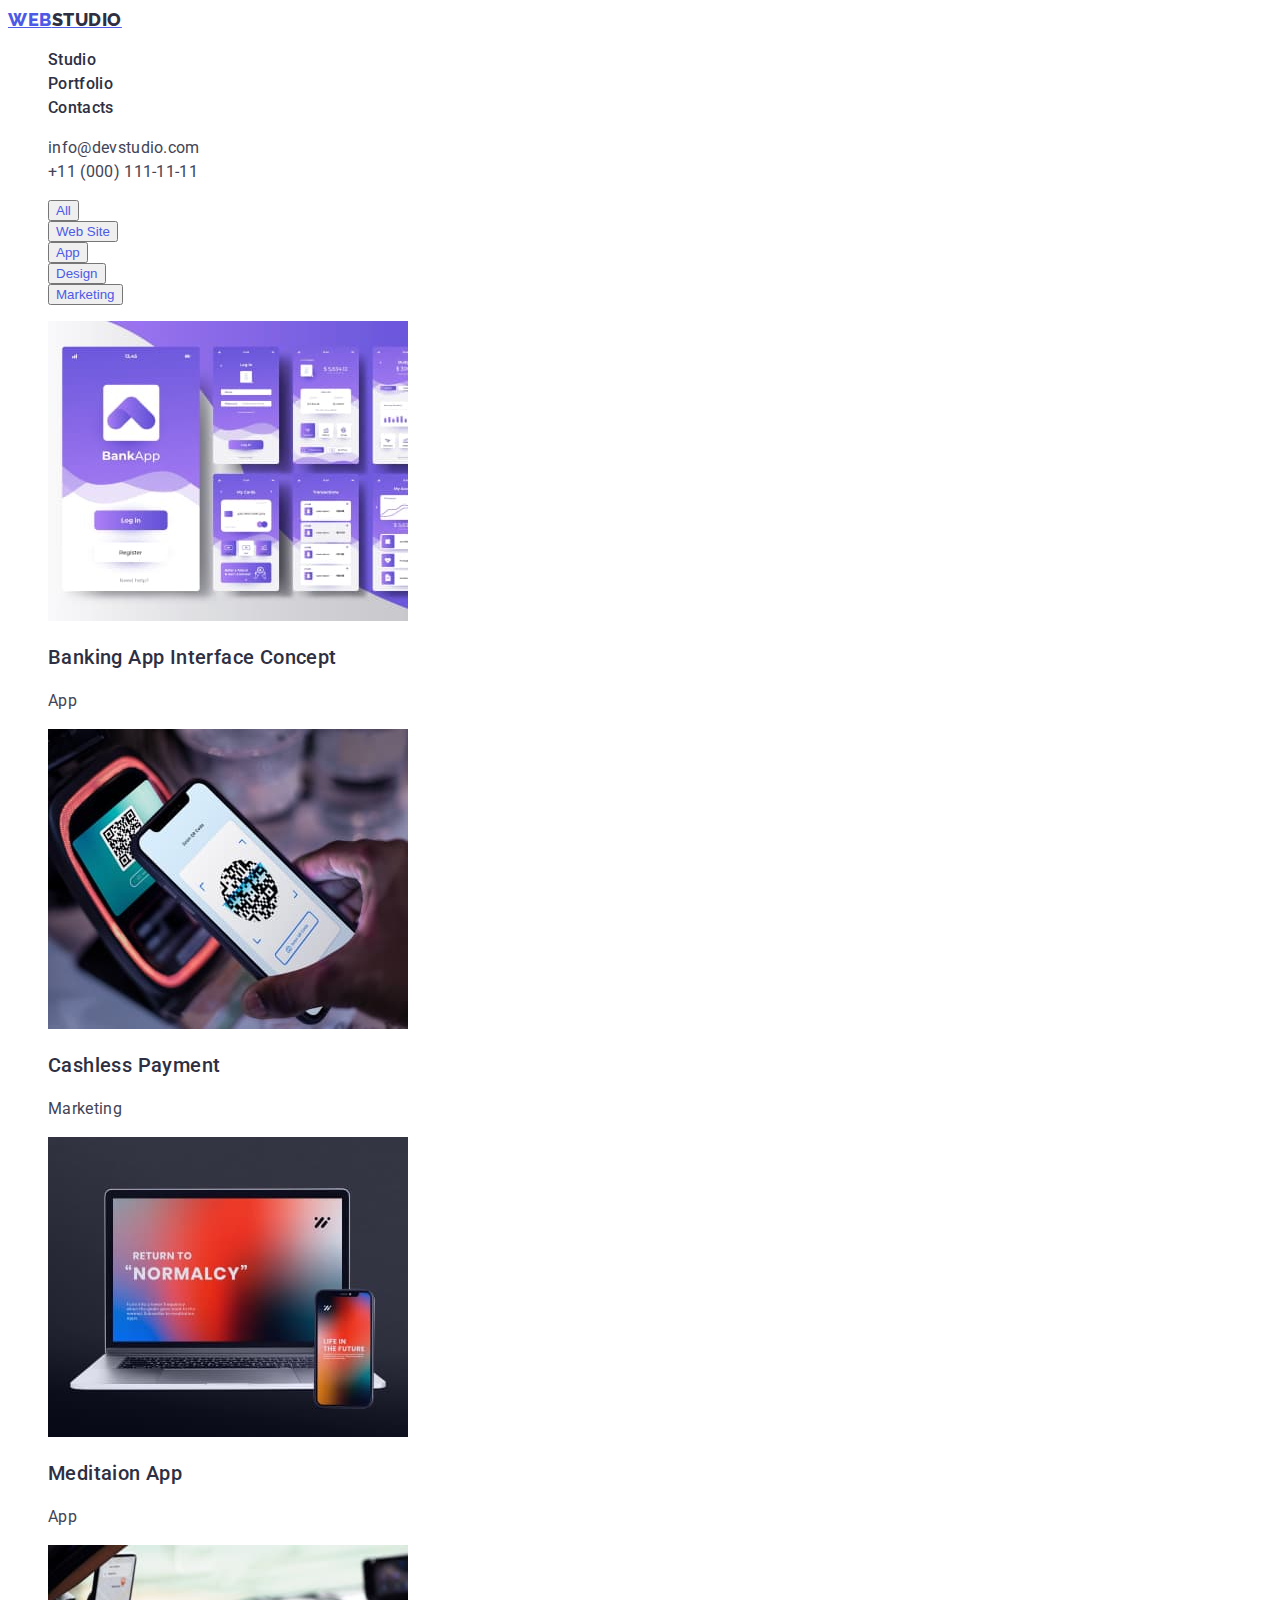
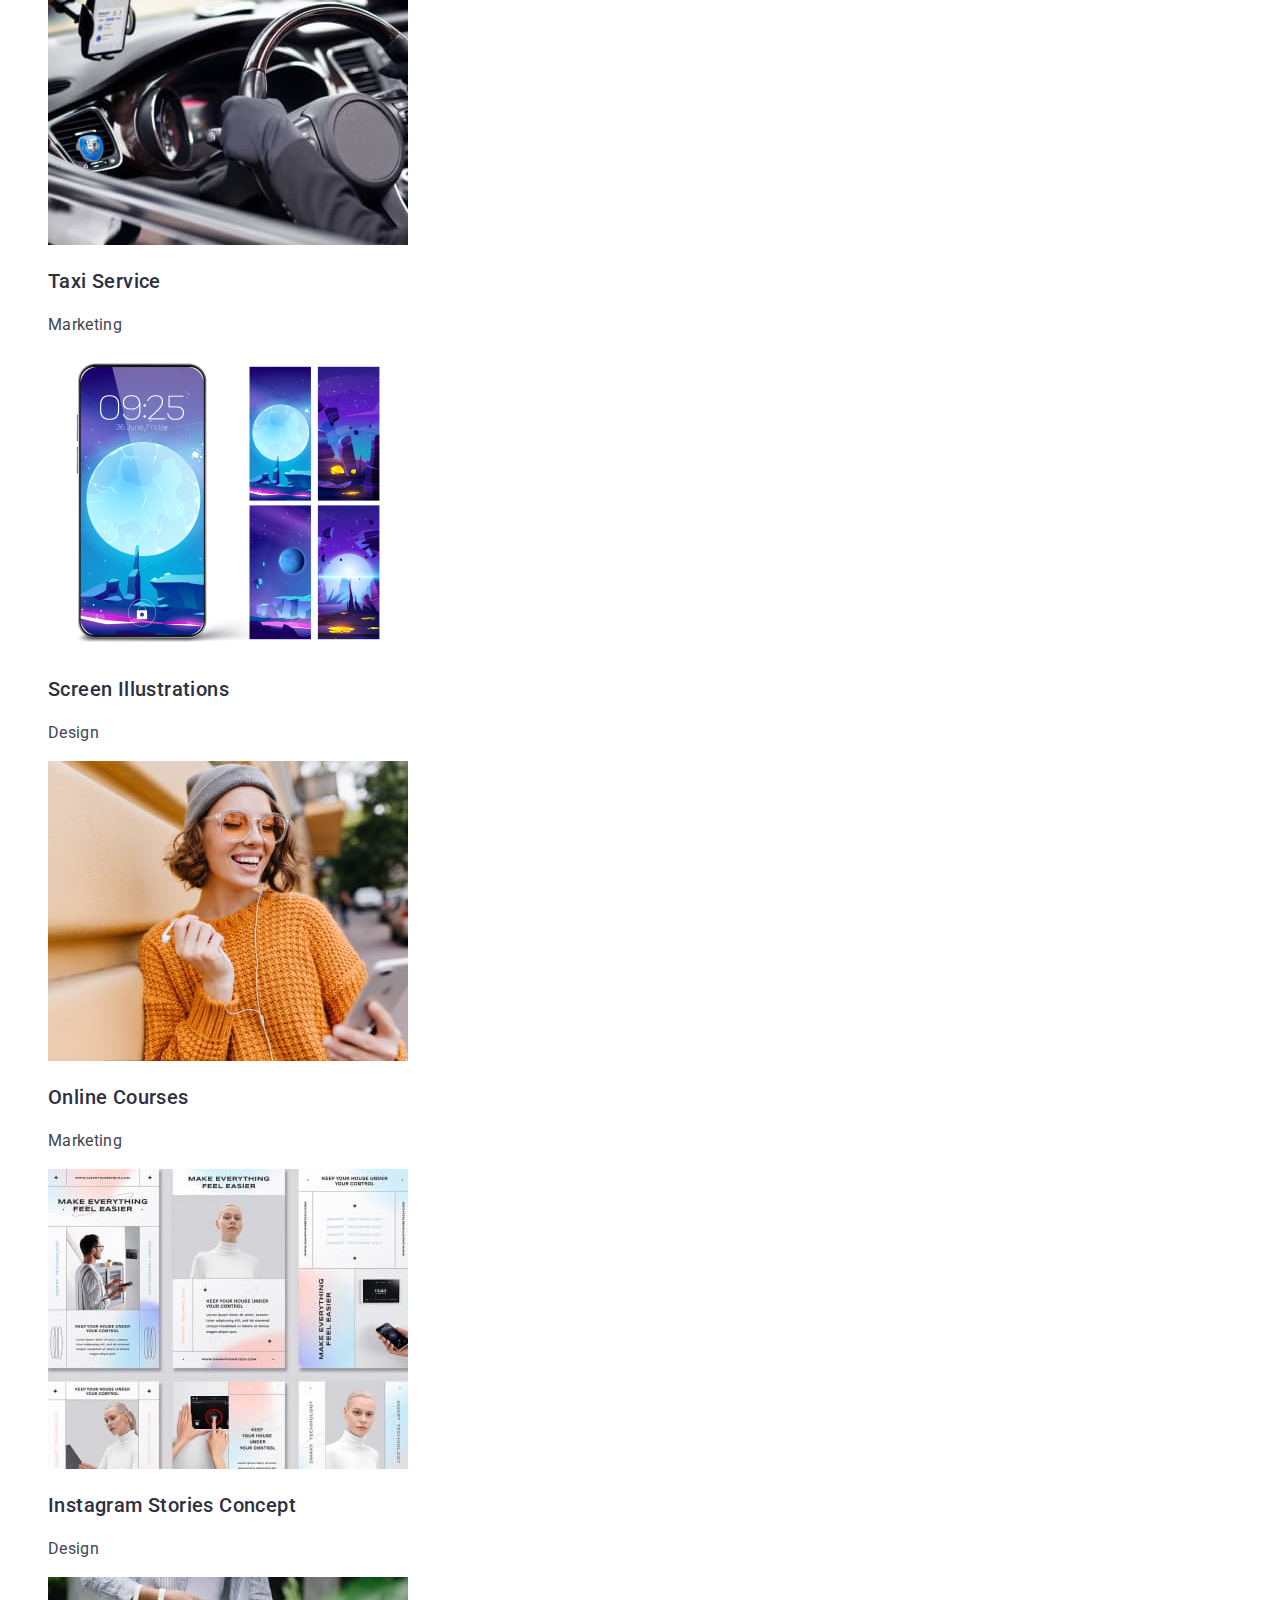
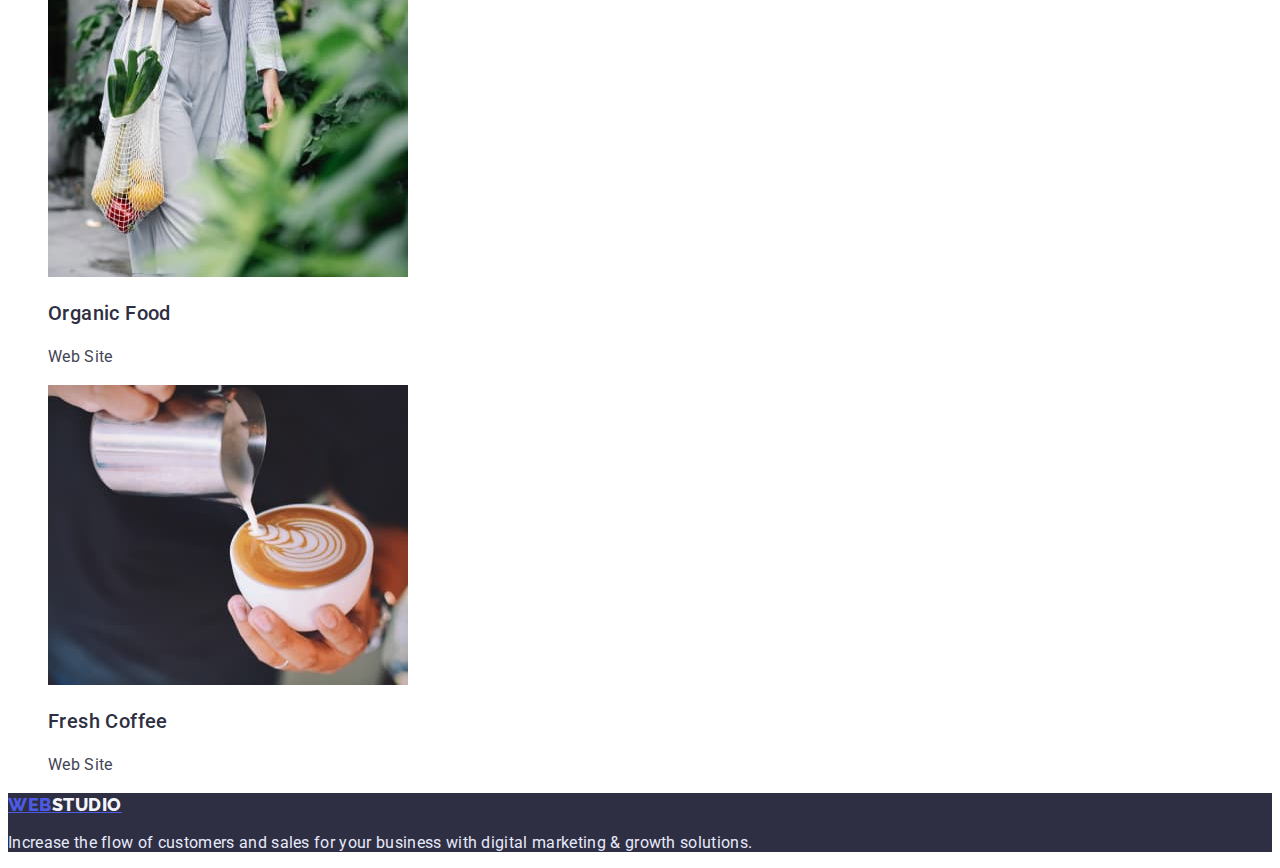
==== portfolio.html @ ec276dd4 "Додає друге ДЗ" ====
<!DOCTYPE html>
<html lang="en">

<head>
    <meta charset="UTF-8">
    <meta http-equiv="X-UA-Compatible" content="IE=edge">
    <meta name="viewport" content="width=device-width, initial-scale=1.0">
    <title>Портфоліо</title>
    <link rel="preconnect" href="https://fonts.googleapis.com">
    <link rel="preconnect" href="https://fonts.gstatic.com" crossorigin>
    <link
        href="https://fonts.googleapis.com/css2?family=Raleway:wght@800&family=Roboto:wght@400;500;700;900&display=swap"
        rel="stylesheet">
    <link rel="stylesheet" href="./css/styles.css">

</head>

<body>
    <!-- Header -->
    <header>
        <a href="index.html" class="link logo">WEB<span class="logo-part">STUDIO</span></a>

        <nav>
            <ul class="list nav">
                <li>
                    <a href="index.html" class="list nav-link">Studio</a>
                </li>
                <li>
                    <a href="portfolio.html" class="list nav-link">Portfolio</a>
                </li>
                <li>
                    <a href="#" class="list nav-link">Contacts</a>
                </li>
            </ul>
            <ul class="list contact">
                <li>
                    <a href="mailto:info@devstudio.com" class="list contact-info">info@devstudio.com</a>
                </li>
                <li>
                    <a href="tel:+110001111111" class="list contact-info">+11 (000) 111-11-11</a>
                </li>
            </ul>
        </nav>
    </header>
    <main>
        <section class="but">
            <h2 class="visually-hidden">our services</h2>
            <ul class="list but">
                <li><button type="button" class="list-but cursor"><span class="but-text">All</span></button></li>
                <li><button type="button" class="list-but cursor"><span class="but-text">Web Site</span></button></li>
                <li><button type="button" class="list-but cursor"><span class="but-text">App</span></button></li>
                <li><button type="button" class="list-but cursor"><span class="but-text">Design</span></button></li>
                <li><button type="button" class="list-but cursor"><span class="but-text">Marketing</span></button></li>
            </ul>
        </section>
        <!-- Main service -->
        <section>
            <ul class="list services">
                <li>
                    <img src="img/imgbankapp.jpg" alt="Banking" width="360">
                    <h3 class="services-naam">Banking App Interface Concept</h3>
                    <p class="services-naam-specifics">App</p>
                </li>
                <li>
                    <img src="img/imggsm.jpg" alt="GSM" width="360">
                    <h3 class="services-naam">Cashless Payment</h3>
                    <p class="services-naam-specifics">Marketing</p>
                </li>
                <li>
                    <img src="img/imglaptop.jpg" alt="laptop" width="360">
                    <h3 class="services-naam">Meditaion App</h3>
                    <p class="services-naam-specifics">App</p>
                </li>

                <li>
                    <img src="img/imgauto.jpg" alt="auto" width="360">
                    <h3 class="services-naam">Taxi Service</h3>
                    <p class="services-naam-specifics">Marketing</p>
                </li>
                <li>
                    <img src="img/imgtelefon.jpg" alt="Screen" width="360">
                    <h3 class="services-naam">Screen Illustrations</h3>
                    <p class="services-naam-specifics">Design</p>
                </li>
                <li>
                    <img src="img/imggirlgms.jpg" alt="Girl gsm" width="360">
                    <h3 class="services-naam">Online Courses</h3>
                    <p class="services-naam-specifics">Marketing</p>
                </li>

                <li>
                    <img src="img/imgmake.jpg" alt="Instagram " width="360">
                    <h3 class="services-naam">Instagram Stories Concept</h3>
                    <p class="services-naam-specifics">Design</p>
                </li>
                <li>
                    <img src="img/imgvegetables.jpg" alt="Organic" width="360">
                    <h3 class="services-naam">Organic Food</h3>
                    <p class="services-naam-specifics">Web Site</p>
                </li>
                <li>
                    <img src="img/imgcoffe.jpg" alt="Coffee" width="360">
                    <h3 class="services-naam">Fresh Coffee</h3>
                    <p class="services-naam-specifics">Web Site</p>
                </li>
            </ul>

        </section>






    </main>
    <footer class="foot">
        <a href="index.html" class="link logo">WEB<span class="logo-part-foot">STUDIO</span></a>

        <p class="foot-info">Increase the flow of customers and sales for your business with digital marketing &
            growth solutions.</p>

    </footer>

</body>

</html>
---- css/styles.css ----
:root {
  --primary-text-color: #2e2f42;
  --primary-white-color: #ffffff;
  --main-light-color: #404bbf;
  --main-font-color: #434455;
  --accent-color: #4d5ae5;
  --secondary-font-color: #e7e9fc;
  --secondory-accent-color: #f4f4fd;
}
body {
  font-family: Roboto;
  color: var(--primary-text-color);
  background-color: var(--primary-white-color);
}
.visually-hidden {
  position: absolute;
  white-space: nowrap;
  width: 1px;
  height: 1px;
  overflow: hidden;
  border: 0;
  padding: 0;
  clip: rect(0 0 0 0);
  clip-path: inset(50%);
  margin: -1px;
}
.list {
  list-style: none;
  text-decoration: none;
}
/* HEDEAR */
.cursor {
  cursor: pointer;
}
.logo {
  font-family: "Raleway";
  font-weight: 800;
  font-size: 18px;
  line-height: 1.33;

  display: flex;
  align-items: center;
  letter-spacing: 0.03em;
  text-transform: uppercase;
  color: var(--accent-color);
}
.logo-part {
  color: var(--primary-text-color);
}
.nav-link {
  font-weight: 500;
  font-size: 16px;
  line-height: 1.5;

  letter-spacing: 0.02em;
  color: var(--primary-text-color);
}
.nav-link:hover,
.nav-link:focus {
  color: var(--main-light-color);
}
.contact-info {
  font-weight: 400;
  font-size: 16px;
  line-height: 1.5;
  letter-spacing: 0.02em;

  color: var(--main-font-color);
}
.contact-info:hover,
.contact-info:focus {
  color: var(--main-light-color);
}
/* MAIN */
.section {
  background-color: var(--primary-text-color);
}
.section-text {
  font-style: normal;
  font-weight: 700;
  font-size: 56px;
  line-height: 1.07;
  text-align: center;
  letter-spacing: 0.02em;
  color: var(--primary-white-color);
}
.section-but {
  font-weight: 500;
  font-size: 16px;
  line-height: 1.5;
  display: flex;
  align-items: center;
  letter-spacing: 0.04em;

  color: var(--primary-white-color);
  background-color: var(--accent-color);
}
.section-but:hover {
  background-color: var(--main-light-color);
}
.title {
  font-weight: 500;
  font-size: 20px;
  line-height: 1.2;

  letter-spacing: 0.02em;
}
.title-informacion {
  font-family: "Roboto";
  font-style: normal;
  font-size: 16px;
  line-height: 1.5;

  letter-spacing: 0.02em;
  color: var(--main-font-color);
}

.description {
  font-weight: 700;
  font-size: 36px;
  line-height: 1.11;
  text-align: center;
  letter-spacing: 0.02em;
}

/* MAIN PORTFOLIO  */
/* but */
.list-but:hover,
.list-but:focus {
  color: var(--secondory-accent-color);
  background-color: var(--main-light-color);
}
.but-text {
  color: var(--accent-color);
}
.but-text:hover {
  color: var(--primary-white-color);
}

/* MAIN SERVICE */
.services-naam {
  font-weight: 500;
  font-size: 20px;
  line-height: 1.2;

  letter-spacing: 0.02em;
}
.services-naam-specifics {
  font-weight: 400;
  font-size: 16px;
  line-height: 1.5;
  letter-spacing: 0.02em;
  color: var(--main-font-color);
}
/* footer */
.foot {
  background-color: var(--primary-text-color);
}

.logo-part-foot {
  color: var(--secondory-accent-color);
}
.foot-info {
  font-weight: 400;
  font-size: 16px;
  line-height: 1.2;

  letter-spacing: 0.02em;
  color: var(--secondary-font-color);
}
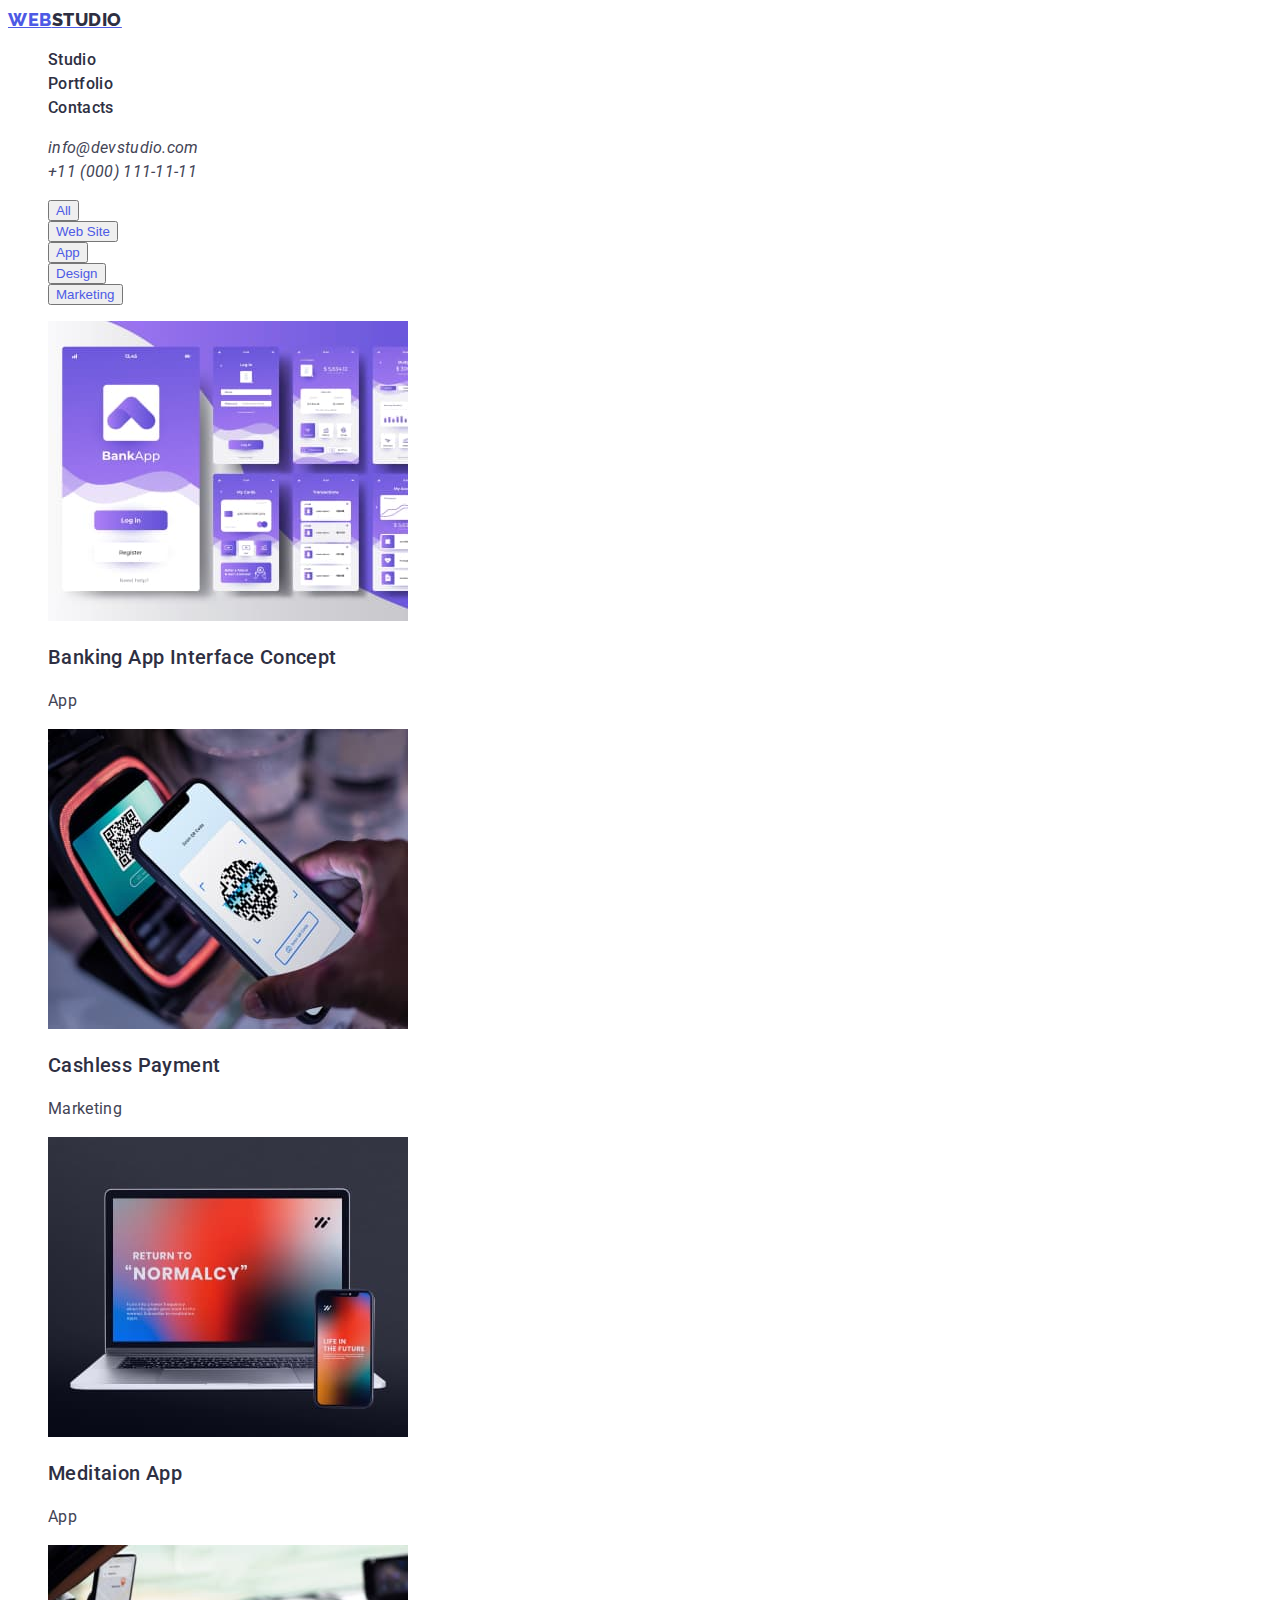
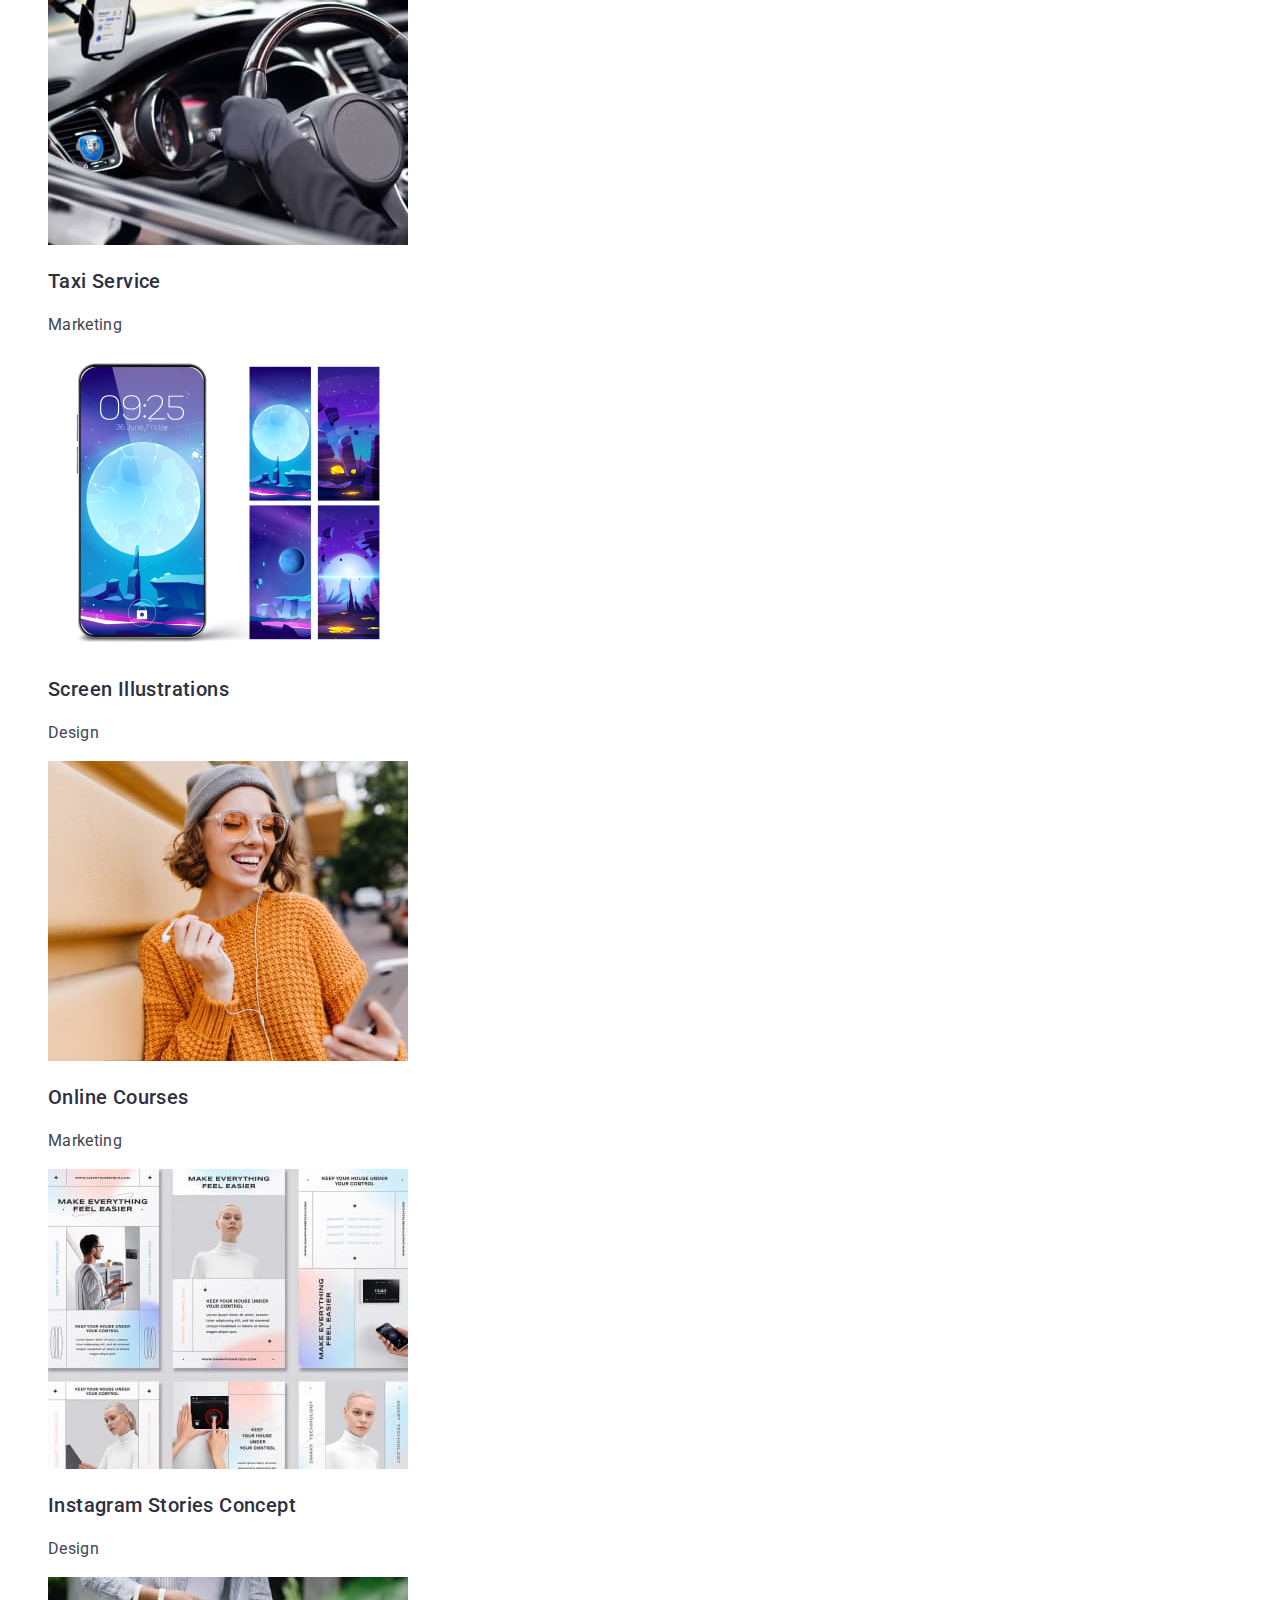
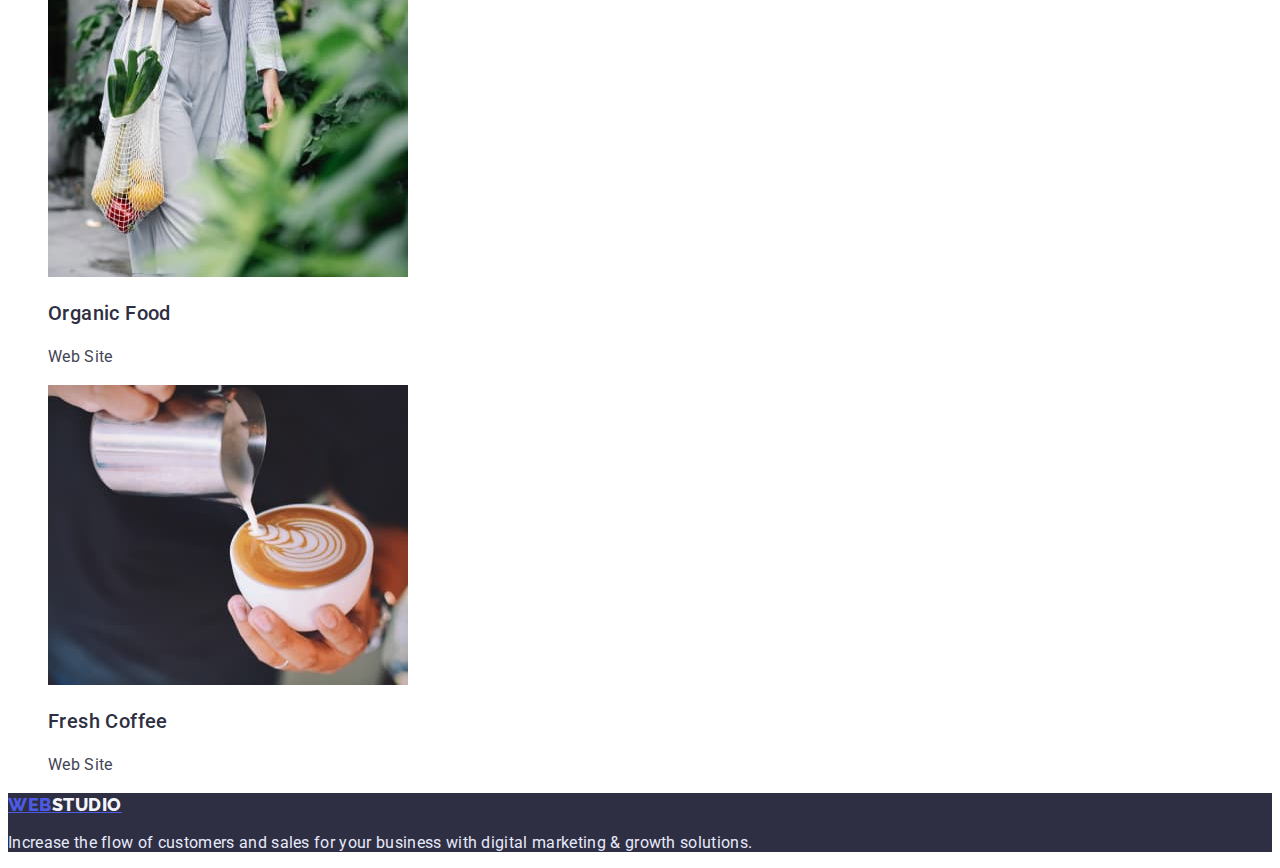
==== commit 53025d88: "Додає друге ДЗ" ====
--- a/portfolio.html
+++ b/portfolio.html
@@ -18,9 +18,10 @@
 <body>
     <!-- Header -->
     <header>
-        <a href="index.html" class="link logo">WEB<span class="logo-part">STUDIO</span></a>
+
 
         <nav>
+            <a href="index.html" class="link logo">WEB<span class="logo-part">STUDIO</span></a>
             <ul class="list nav">
                 <li>
                     <a href="index.html" class="list nav-link">Studio</a>
@@ -32,6 +33,9 @@
                     <a href="#" class="list nav-link">Contacts</a>
                 </li>
             </ul>
+        </nav>
+        <address>
+
             <ul class="list contact">
                 <li>
                     <a href="mailto:info@devstudio.com" class="list contact-info">info@devstudio.com</a>
@@ -40,7 +44,7 @@
                     <a href="tel:+110001111111" class="list contact-info">+11 (000) 111-11-11</a>
                 </li>
             </ul>
-        </nav>
+        </address>
     </header>
     <main>
         <section class="but">
@@ -57,49 +61,49 @@
         <section>
             <ul class="list services">
                 <li>
-                    <img src="img/imgbankapp.jpg" alt="Banking" width="360">
+                    <img src="./img/imgbankapp.jpg" alt="Banking" width="360">
                     <h3 class="services-naam">Banking App Interface Concept</h3>
                     <p class="services-naam-specifics">App</p>
                 </li>
                 <li>
-                    <img src="img/imggsm.jpg" alt="GSM" width="360">
+                    <img src="./img/imggsm.jpg" alt="GSM" width="360">
                     <h3 class="services-naam">Cashless Payment</h3>
                     <p class="services-naam-specifics">Marketing</p>
                 </li>
                 <li>
-                    <img src="img/imglaptop.jpg" alt="laptop" width="360">
+                    <img src="./img/imglaptop.jpg" alt="laptop" width="360">
                     <h3 class="services-naam">Meditaion App</h3>
                     <p class="services-naam-specifics">App</p>
                 </li>
 
                 <li>
-                    <img src="img/imgauto.jpg" alt="auto" width="360">
+                    <img src="./img/imgauto.jpg" alt="auto" width="360">
                     <h3 class="services-naam">Taxi Service</h3>
                     <p class="services-naam-specifics">Marketing</p>
                 </li>
                 <li>
-                    <img src="img/imgtelefon.jpg" alt="Screen" width="360">
+                    <img src="./img/imgtelefon.jpg" alt="Screen" width="360">
                     <h3 class="services-naam">Screen Illustrations</h3>
                     <p class="services-naam-specifics">Design</p>
                 </li>
                 <li>
-                    <img src="img/imggirlgms.jpg" alt="Girl gsm" width="360">
+                    <img src="./img/imggirlgms.jpg" alt="Girl gsm" width="360">
                     <h3 class="services-naam">Online Courses</h3>
                     <p class="services-naam-specifics">Marketing</p>
                 </li>
 
                 <li>
-                    <img src="img/imgmake.jpg" alt="Instagram " width="360">
+                    <img src="./img/imgmake.jpg" alt="Instagram " width="360">
                     <h3 class="services-naam">Instagram Stories Concept</h3>
                     <p class="services-naam-specifics">Design</p>
                 </li>
                 <li>
-                    <img src="img/imgvegetables.jpg" alt="Organic" width="360">
+                    <img src="./img/imgvegetables.jpg" alt="Organic" width="360">
                     <h3 class="services-naam">Organic Food</h3>
                     <p class="services-naam-specifics">Web Site</p>
                 </li>
                 <li>
-                    <img src="img/imgcoffe.jpg" alt="Coffee" width="360">
+                    <img src="./img/imgcoffe.jpg" alt="Coffee" width="360">
                     <h3 class="services-naam">Fresh Coffee</h3>
                     <p class="services-naam-specifics">Web Site</p>
                 </li>
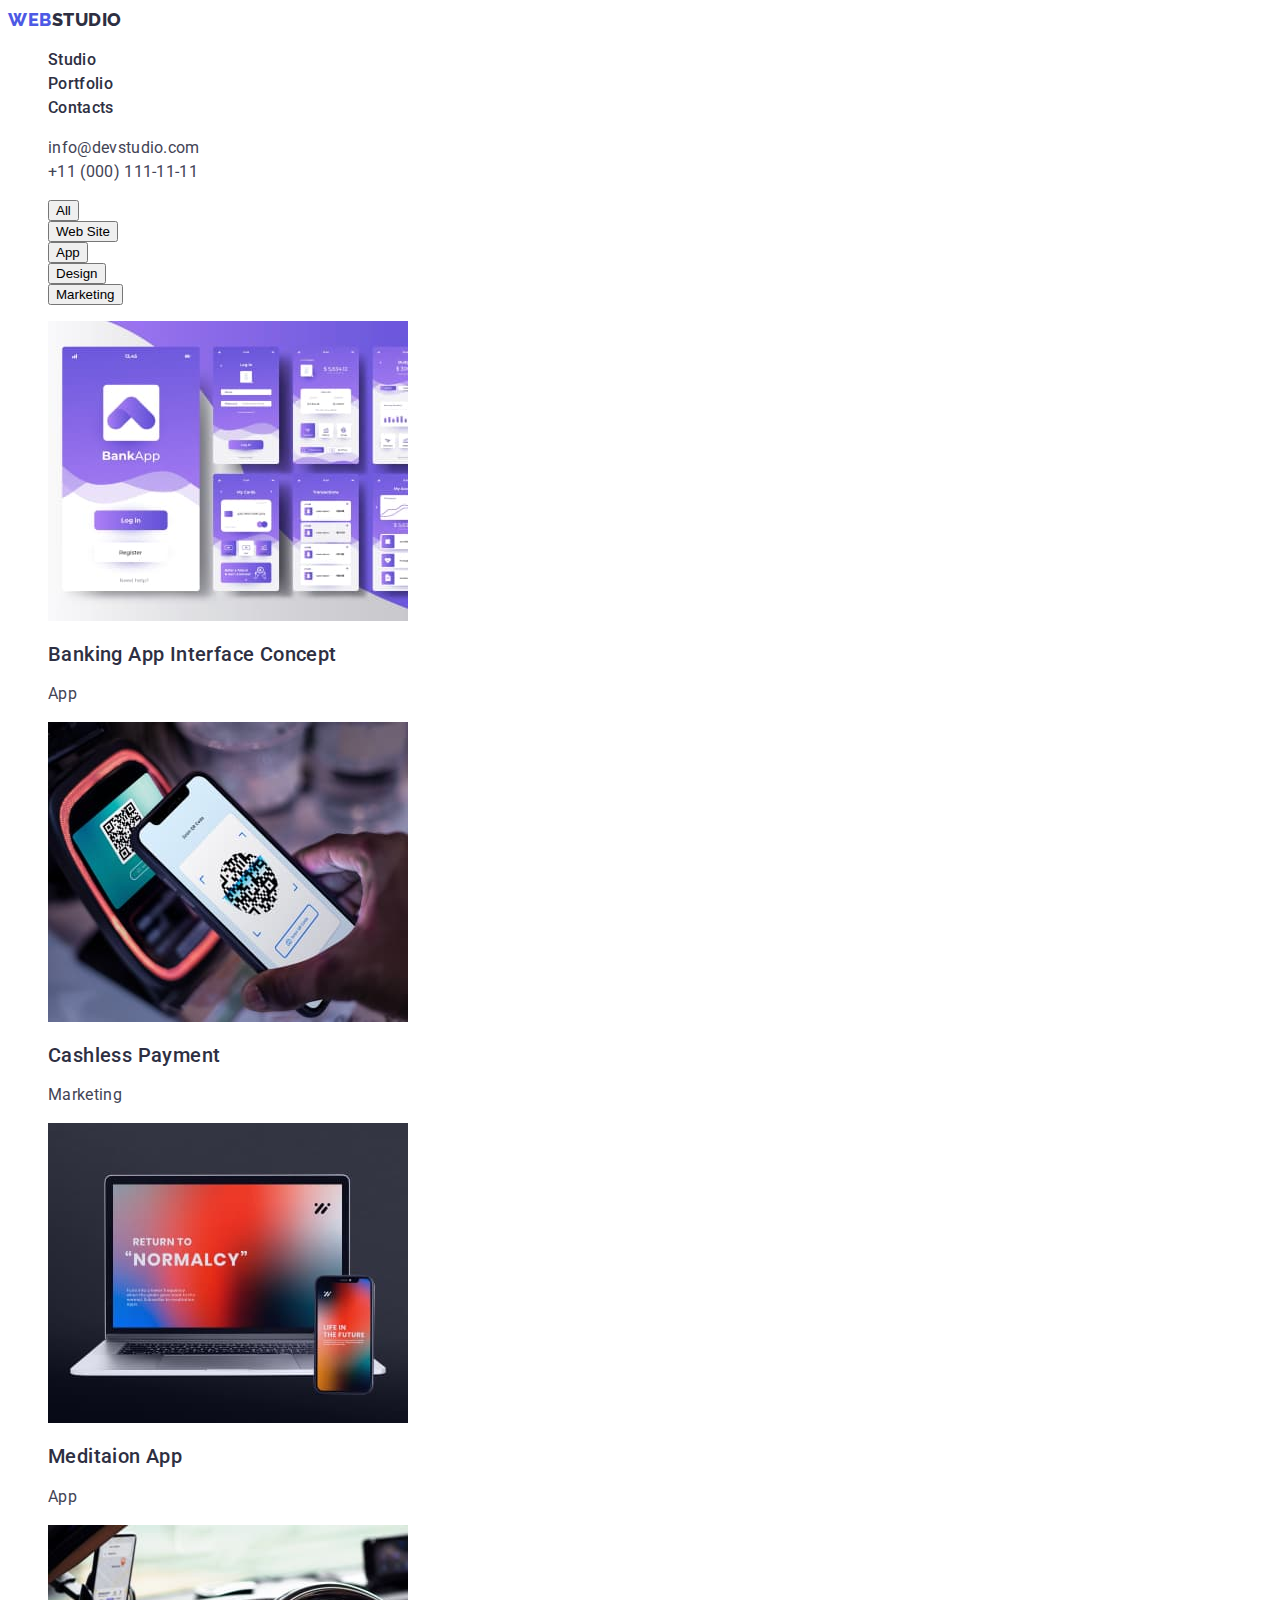
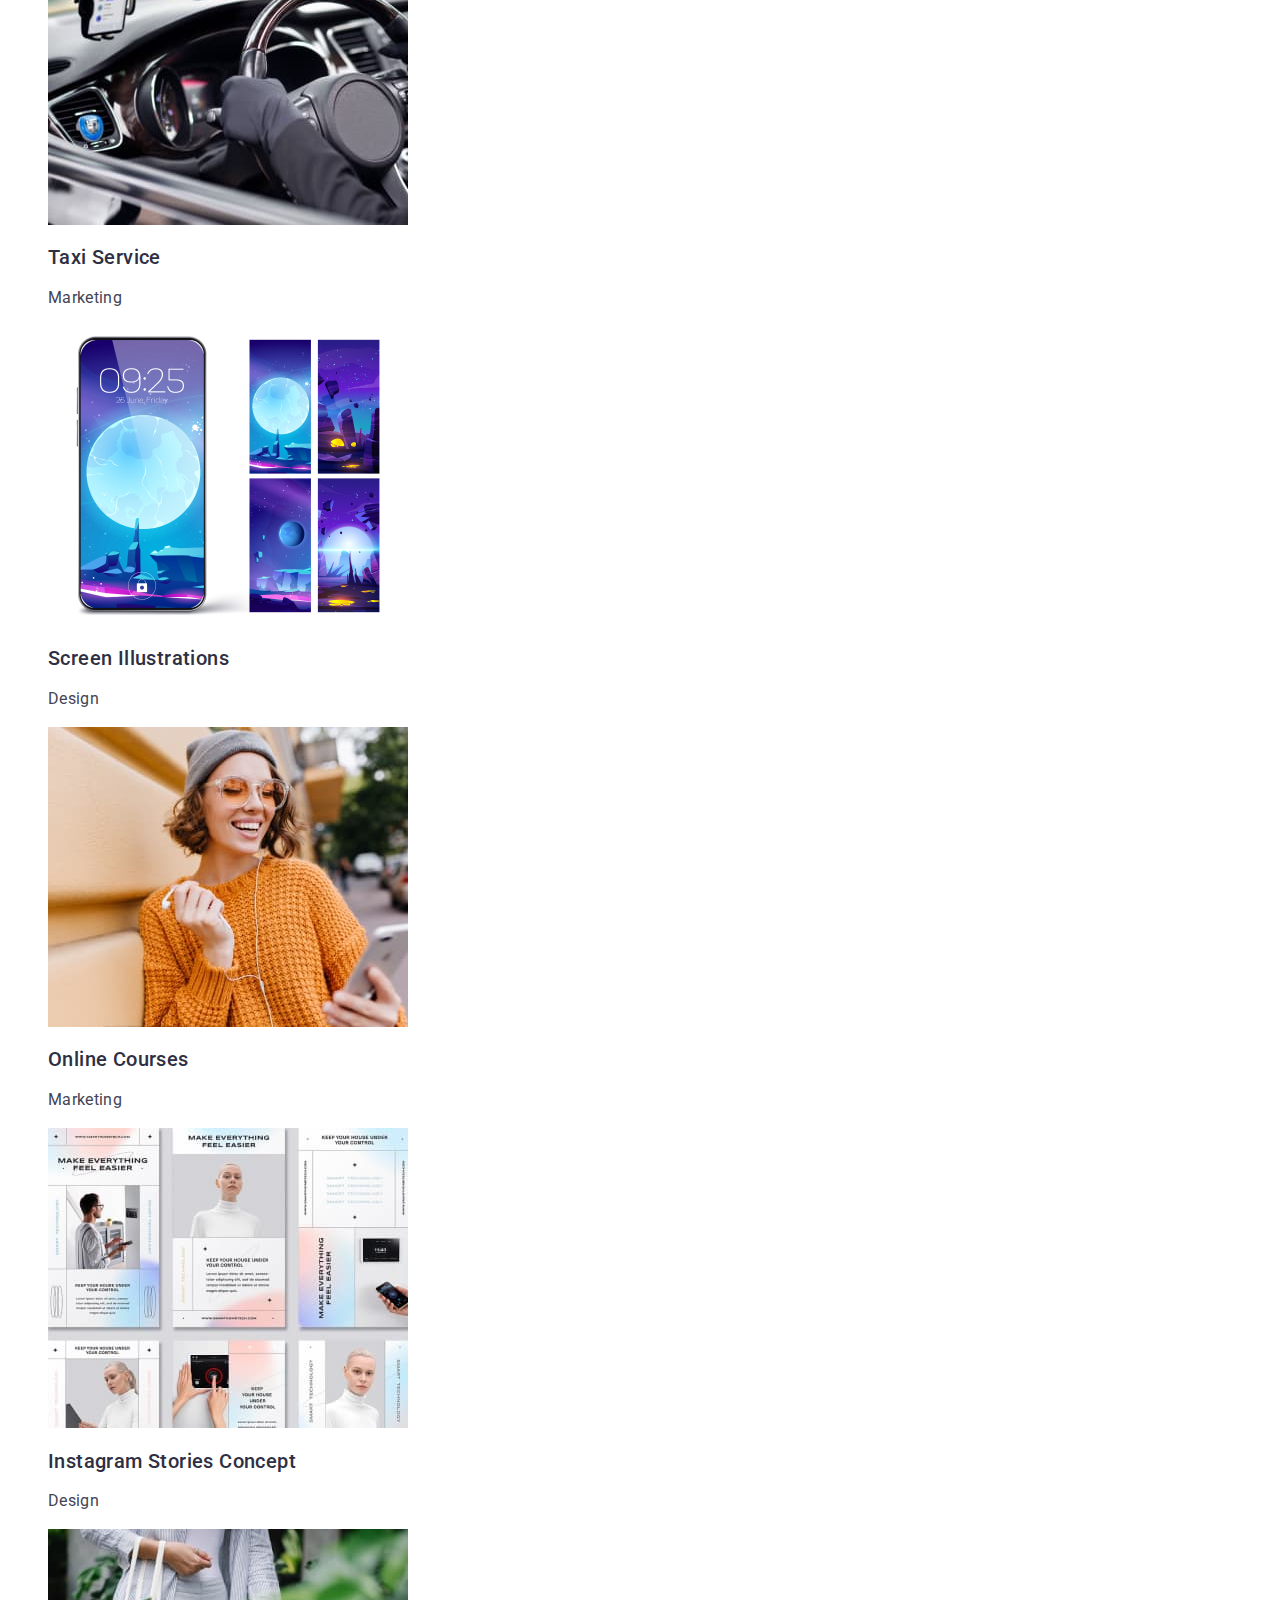
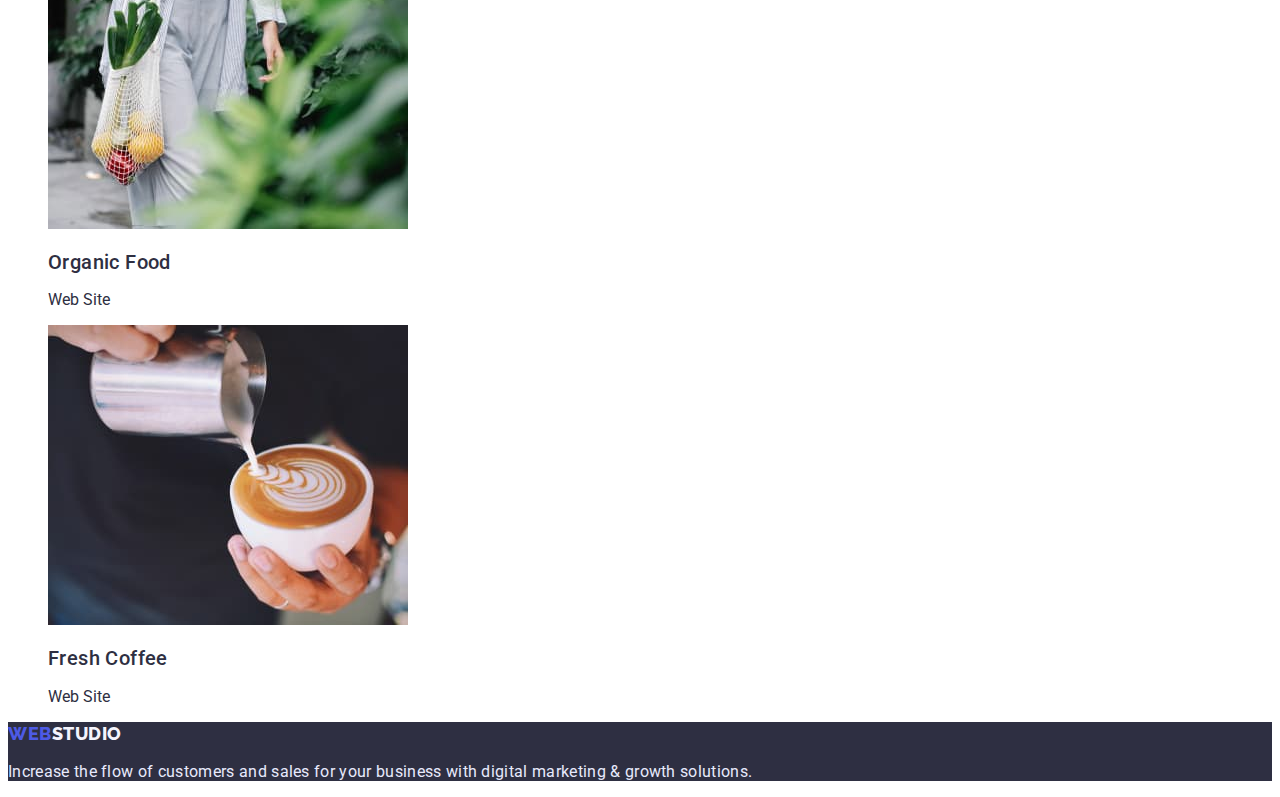
==== commit 011d0bfe: "Додає друге ДЗ" ====
--- a/portfolio.html
+++ b/portfolio.html
@@ -38,73 +38,70 @@
 
             <ul class="list contact">
                 <li>
-                    <a href="mailto:info@devstudio.com" class="list contact-info">info@devstudio.com</a>
+                    <a href="mailto:info@devstudio.com" class="list contact-link">info@devstudio.com</a>
                 </li>
                 <li>
-                    <a href="tel:+110001111111" class="list contact-info">+11 (000) 111-11-11</a>
+                    <a href="tel:+110001111111" class="list contact-link">+11 (000) 111-11-11</a>
                 </li>
             </ul>
         </address>
     </header>
     <main>
-        <section class="but">
-            <h2 class="visually-hidden">our services</h2>
+        <section class="list">
+            <h1 class="visually-hidden">our services</h1>
             <ul class="list but">
-                <li><button type="button" class="list-but cursor"><span class="but-text">All</span></button></li>
-                <li><button type="button" class="list-but cursor"><span class="but-text">Web Site</span></button></li>
-                <li><button type="button" class="list-but cursor"><span class="but-text">App</span></button></li>
-                <li><button type="button" class="list-but cursor"><span class="but-text">Design</span></button></li>
-                <li><button type="button" class="list-but cursor"><span class="but-text">Marketing</span></button></li>
+                <li><button type="button" class="list-but cursor">All</button></li>
+                <li><button type="button" class="list-but cursor">Web Site</button></li>
+                <li><button type="button" class="list-but cursor">App</button></li>
+                <li><button type="button" class="list-but cursor">Design</button></li>
+                <li><button type="button" class="list-but cursor">Marketing</button></li>
             </ul>
-        </section>
-        <!-- Main service -->
-        <section>
             <ul class="list services">
                 <li>
                     <img src="./img/imgbankapp.jpg" alt="Banking" width="360">
-                    <h3 class="services-naam">Banking App Interface Concept</h3>
-                    <p class="services-naam-specifics">App</p>
+                    <h2 class="services-naam">Banking App Interface Concept</h2>
+                    <p class="services-specifics">App</p>
                 </li>
                 <li>
                     <img src="./img/imggsm.jpg" alt="GSM" width="360">
-                    <h3 class="services-naam">Cashless Payment</h3>
-                    <p class="services-naam-specifics">Marketing</p>
+                    <h2 class="services-naam">Cashless Payment</h2>
+                    <p class="services-specifics">Marketing</p>
                 </li>
                 <li>
                     <img src="./img/imglaptop.jpg" alt="laptop" width="360">
-                    <h3 class="services-naam">Meditaion App</h3>
-                    <p class="services-naam-specifics">App</p>
+                    <h2 class="services-naam">Meditaion App</h2>
+                    <p class="services-specifics">App</p>
                 </li>
 
                 <li>
                     <img src="./img/imgauto.jpg" alt="auto" width="360">
-                    <h3 class="services-naam">Taxi Service</h3>
-                    <p class="services-naam-specifics">Marketing</p>
+                    <h2 class="services-naam">Taxi Service</h2>
+                    <p class="services-specifics">Marketing</p>
                 </li>
                 <li>
                     <img src="./img/imgtelefon.jpg" alt="Screen" width="360">
-                    <h3 class="services-naam">Screen Illustrations</h3>
-                    <p class="services-naam-specifics">Design</p>
+                    <h2 class="services-naam">Screen Illustrations</h2>
+                    <p class="services-specifics">Design</p>
                 </li>
                 <li>
                     <img src="./img/imggirlgms.jpg" alt="Girl gsm" width="360">
-                    <h3 class="services-naam">Online Courses</h3>
-                    <p class="services-naam-specifics">Marketing</p>
+                    <h2 class="services-naam">Online Courses</h2>
+                    <p class="services-specifics">Marketing</p>
                 </li>
 
                 <li>
                     <img src="./img/imgmake.jpg" alt="Instagram " width="360">
-                    <h3 class="services-naam">Instagram Stories Concept</h3>
-                    <p class="services-naam-specifics">Design</p>
+                    <h2 class="services-naam">Instagram Stories Concept</h2>
+                    <p class="services-specifics">Design</p>
                 </li>
                 <li>
                     <img src="./img/imgvegetables.jpg" alt="Organic" width="360">
-                    <h3 class="services-naam">Organic Food</h3>
+                    <h2 class="services-naam">Organic Food</h2>
                     <p class="services-naam-specifics">Web Site</p>
                 </li>
                 <li>
                     <img src="./img/imgcoffe.jpg" alt="Coffee" width="360">
-                    <h3 class="services-naam">Fresh Coffee</h3>
+                    <h2 class="services-naam">Fresh Coffee</h2>
                     <p class="services-naam-specifics">Web Site</p>
                 </li>
             </ul>
--- a/css/styles.css
+++ b/css/styles.css
@@ -11,6 +11,7 @@
   font-family: Roboto;
   color: var(--primary-text-color);
   background-color: var(--primary-white-color);
+  font-size: 16px;
 }
 .visually-hidden {
   position: absolute;
@@ -43,13 +44,14 @@
   letter-spacing: 0.03em;
   text-transform: uppercase;
   color: var(--accent-color);
+  text-decoration: none;
 }
+
 .logo-part {
   color: var(--primary-text-color);
 }
 .nav-link {
   font-weight: 500;
-  font-size: 16px;
   line-height: 1.5;
 
   letter-spacing: 0.02em;
@@ -59,32 +61,29 @@
 .nav-link:focus {
   color: var(--main-light-color);
 }
-.contact-info {
-  font-weight: 400;
-  font-size: 16px;
+.contact-link {
+  font-style: normal;
   line-height: 1.5;
   letter-spacing: 0.02em;
 
   color: var(--main-font-color);
 }
-.contact-info:hover,
-.contact-info:focus {
+.contact-link:hover,
+.contact-link:focus {
   color: var(--main-light-color);
 }
 /* MAIN */
-.section {
+.hero {
   background-color: var(--primary-text-color);
 }
-.section-text {
-  font-style: normal;
-  font-weight: 700;
+.hero-title {
   font-size: 56px;
   line-height: 1.07;
   text-align: center;
   letter-spacing: 0.02em;
   color: var(--primary-white-color);
 }
-.section-but {
+.hero-but {
   font-weight: 500;
   font-size: 16px;
   line-height: 1.5;
@@ -95,32 +94,27 @@
   color: var(--primary-white-color);
   background-color: var(--accent-color);
 }
-.section-but:hover {
+.hero-but:hover {
   background-color: var(--main-light-color);
 }
-.title {
+.section-subtitle {
   font-weight: 500;
   font-size: 20px;
   line-height: 1.2;
-
   letter-spacing: 0.02em;
 }
-.title-informacion {
-  font-family: "Roboto";
-  font-style: normal;
-  font-size: 16px;
+.section-description {
   line-height: 1.5;
-
   letter-spacing: 0.02em;
   color: var(--main-font-color);
 }
 
-.description {
-  font-weight: 700;
+.section-title {
   font-size: 36px;
   line-height: 1.11;
   text-align: center;
   letter-spacing: 0.02em;
+  text-transform: capitalize;
 }
 
 /* MAIN PORTFOLIO  */
@@ -130,10 +124,8 @@
   color: var(--secondory-accent-color);
   background-color: var(--main-light-color);
 }
-.but-text {
-  color: var(--accent-color);
-}
-.but-text:hover {
+
+.but:hover {
   color: var(--primary-white-color);
 }
 
@@ -145,7 +137,7 @@
 
   letter-spacing: 0.02em;
 }
-.services-naam-specifics {
+.services-specifics {
   font-weight: 400;
   font-size: 16px;
   line-height: 1.5;
@@ -161,8 +153,6 @@
   color: var(--secondory-accent-color);
 }
 .foot-info {
-  font-weight: 400;
-  font-size: 16px;
   line-height: 1.2;
 
   letter-spacing: 0.02em;
